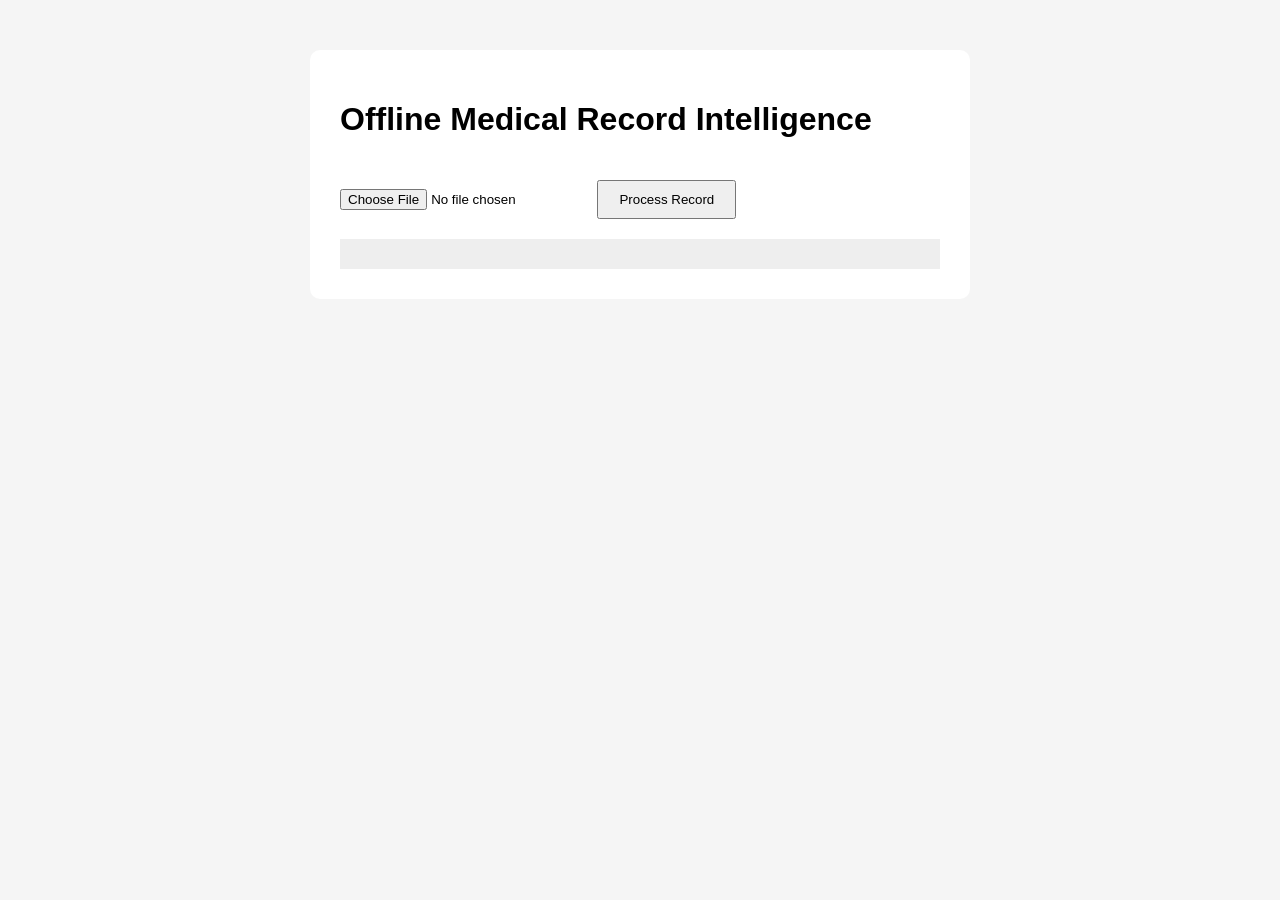
==== frontend/index.html @ 7c3087d9 "add forntend UI and project updates" ====
<!DOCTYPE html>

<html>

<head>

    <title>Offline Medical Record Intelligence</title>

    <link rel="stylesheet" href="style.css">

</head>

<body>

<div class="container">

    <h1>Offline Medical Record Intelligence</h1>

    <input type="file" id="fileInput">

    <button onclick="uploadFile()">Process Record</button>

    <div id="output"></div>

</div>

<script src="app.js"></script>

</body>

</html>
---- frontend/style.css ----
body{

    font-family: Arial;

    background:#f5f5f5;

}

.container{

    width:600px;

    margin:auto;

    margin-top:50px;

    background:white;

    padding:30px;

    border-radius:10px;

}

button{

    margin-top:20px;

    padding:10px 20px;

    cursor:pointer;

}

#output{

    margin-top:20px;

    padding:15px;

    background:#eeeeee;

}
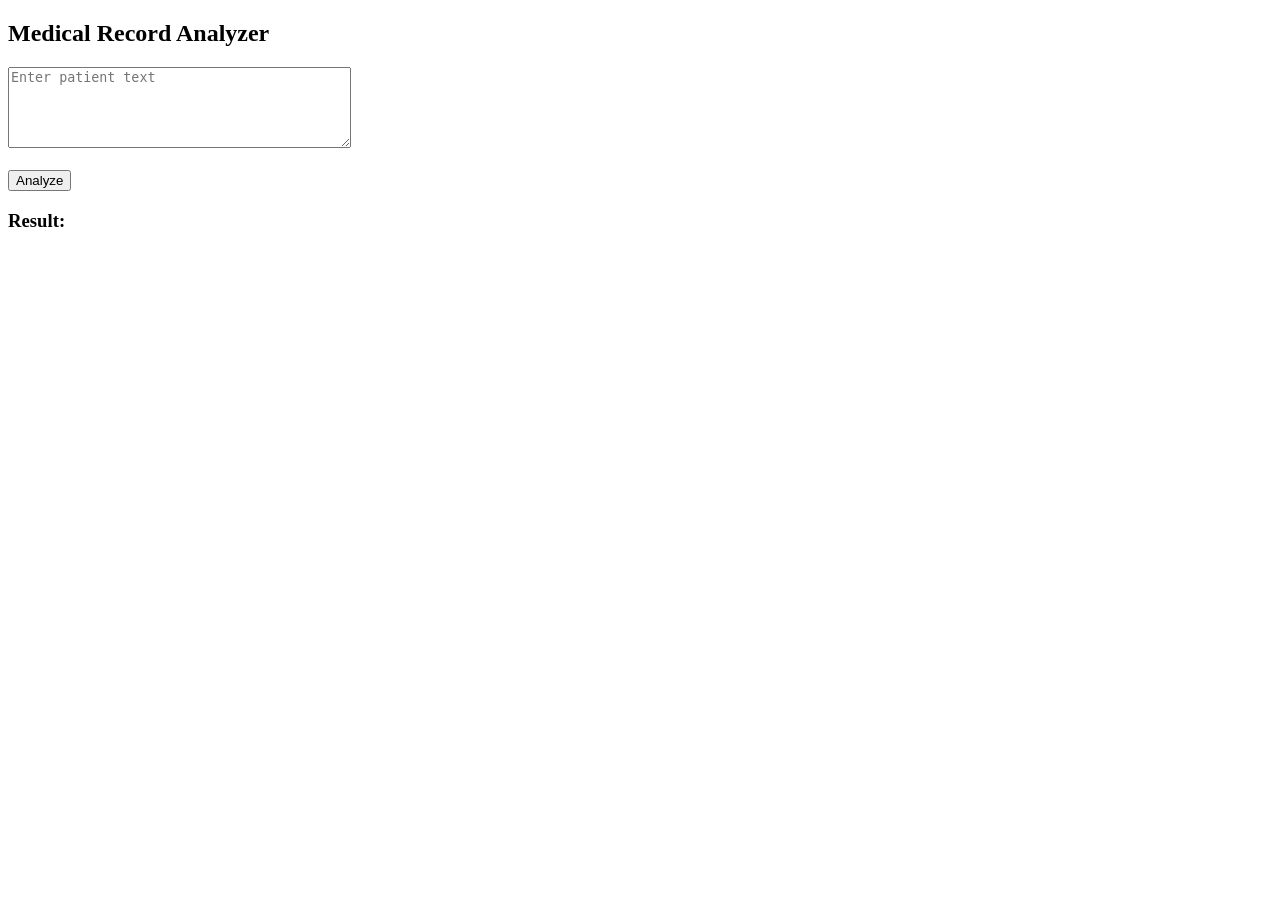
==== commit 4892cd8d: "Phase 2 MVP: backend + frontend working" ====
--- a/frontend/index.html
+++ b/frontend/index.html
@@ -1,31 +1,36 @@
 <!DOCTYPE html>
-
 <html>
-
 <head>
-
-    <title>Offline Medical Record Intelligence</title>
-
-    <link rel="stylesheet" href="style.css">
-
+    <title>Medical Record Analyzer</title>
 </head>
-
 <body>
 
-<div class="container">
+<h2>Medical Record Analyzer</h2>
 
-    <h1>Offline Medical Record Intelligence</h1>
+<textarea id="inputText" rows="5" cols="40" placeholder="Enter patient text"></textarea><br><br>
 
-    <input type="file" id="fileInput">
+<button onclick="sendData()">Analyze</button>
 
-    <button onclick="uploadFile()">Process Record</button>
+<h3>Result:</h3>
+<pre id="result"></pre>
 
-    <div id="output"></div>
+<script>
+async function sendData() {
+    let text = document.getElementById("inputText").value;
 
-</div>
+    let response = await fetch("http://127.0.0.1:5000/process", {
+        method: "POST",
+        headers: {
+            "Content-Type": "application/json"
+        },
+        body: JSON.stringify({ text: text })
+    });
 
-<script src="app.js"></script>
+    let data = await response.json();
+    document.getElementById("result").innerText = JSON.stringify(data, null, 2);
+}
+</script>
 
 </body>
+</html>
 
-</html>
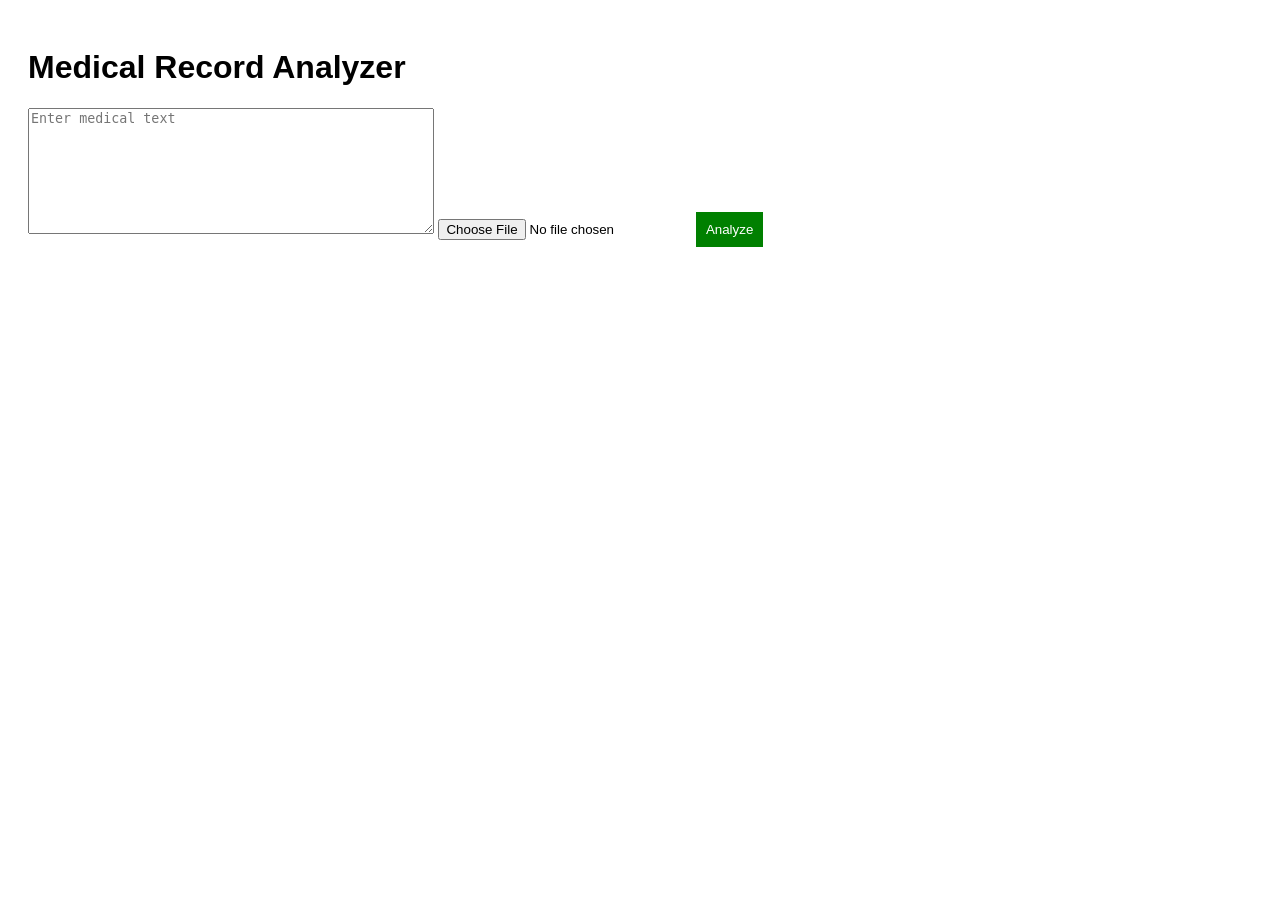
==== commit ca1405b9: "Completed MVP: backend + frontend + structured medical AI output" ====
--- a/frontend/index.html
+++ b/frontend/index.html
@@ -1,36 +1,22 @@
 <!DOCTYPE html>
 <html>
 <head>
-    <title>Medical Record Analyzer</title>
+    <title>Medical AI</title>
+    <link rel="stylesheet" href="style.css">
 </head>
 <body>
 
-<h2>Medical Record Analyzer</h2>
+<h1>Medical Record Analyzer</h1>
 
-<textarea id="inputText" rows="5" cols="40" placeholder="Enter patient text"></textarea><br><br>
+<textarea id="inputText" placeholder="Enter medical text"></textarea>
 
-<button onclick="sendData()">Analyze</button>
+<input type="file" id="fileInput">
 
-<h3>Result:</h3>
+<button onclick="analyze()">Analyze</button>
+
 <pre id="result"></pre>
 
-<script>
-async function sendData() {
-    let text = document.getElementById("inputText").value;
-
-    let response = await fetch("http://127.0.0.1:5000/process", {
-        method: "POST",
-        headers: {
-            "Content-Type": "application/json"
-        },
-        body: JSON.stringify({ text: text })
-    });
-
-    let data = await response.json();
-    document.getElementById("result").innerText = JSON.stringify(data, null, 2);
-}
-</script>
-
+<script src="app.js"></script>
 </body>
 </html>
 
--- a/frontend/style.css
+++ b/frontend/style.css
@@ -0,0 +1,17 @@
+body {
+    font-family: Arial;
+    padding: 20px;
+}
+
+textarea {
+    width: 400px;
+    height: 120px;
+}
+
+button {
+    margin-top: 10px;
+    padding: 10px;
+    background: green;
+    color: white;
+    border: none;
+}
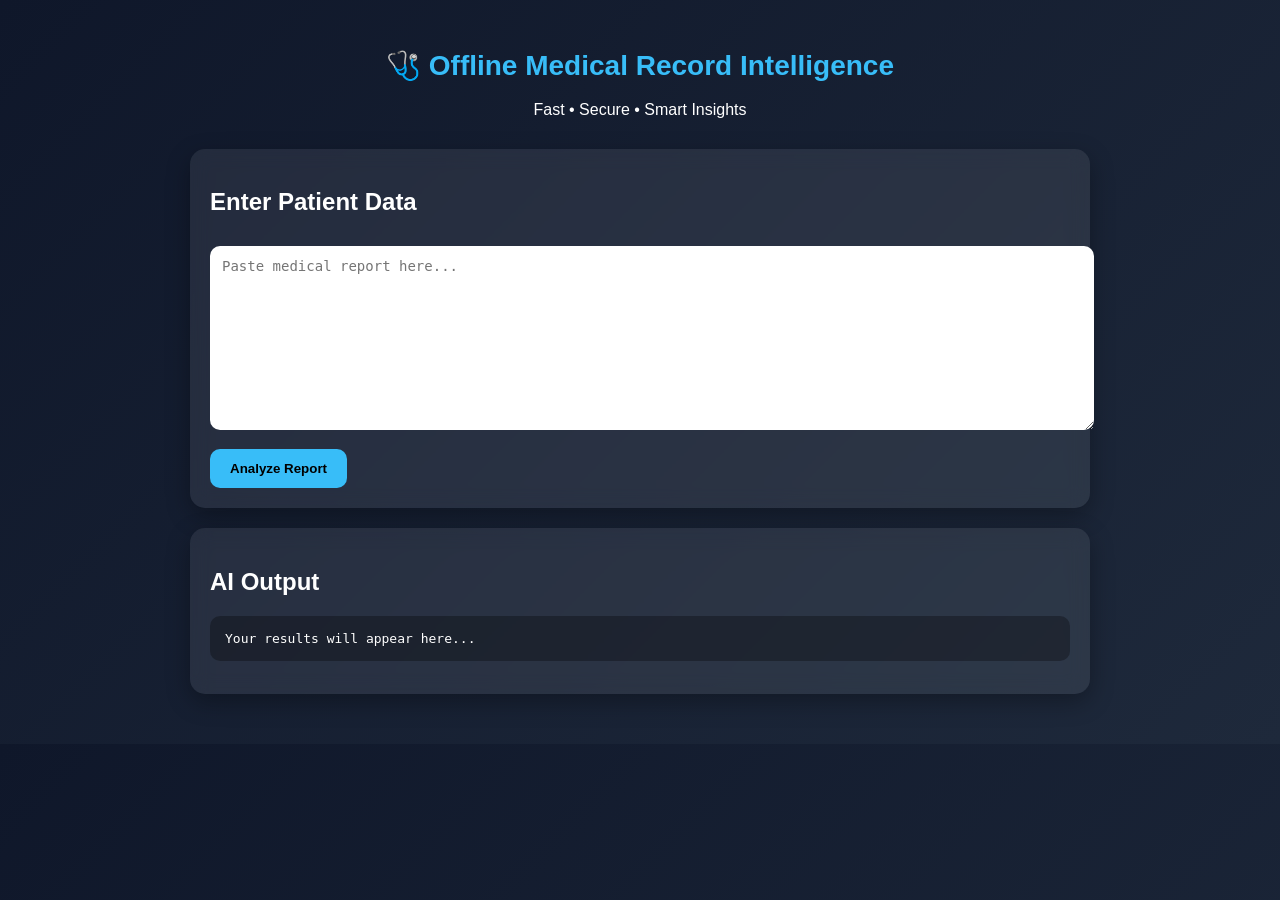
==== commit 85a9f174: "Updated Streamlit UI with dark theme and fixed layout" ====
--- a/frontend/index.html
+++ b/frontend/index.html
@@ -1,22 +1,36 @@
 <!DOCTYPE html>
-<html>
+<html lang="en">
 <head>
-    <title>Medical AI</title>
-    <link rel="stylesheet" href="style.css">
+  <meta charset="UTF-8" />
+  <meta name="viewport" content="width=device-width, initial-scale=1.0"/>
+  <title>Medical Record Intelligence</title>
+  <link rel="stylesheet" href="style.css"/>
 </head>
+
 <body>
+  <div class="container">
 
-<h1>Medical Record Analyzer</h1>
+    <header class="header">
+      <h1>🩺 Offline Medical Record Intelligence</h1>
+      <p>Fast • Secure • Smart Insights</p>
+    </header>
 
-<textarea id="inputText" placeholder="Enter medical text"></textarea>
+    <div class="card">
+      <h2>Enter Patient Data</h2>
 
-<input type="file" id="fileInput">
+      <textarea id="inputText" placeholder="Paste medical report here..."></textarea>
 
-<button onclick="analyze()">Analyze</button>
+      <button onclick="processData()">Analyze Report</button>
+    </div>
 
-<pre id="result"></pre>
+    <div class="card result">
+      <h2>AI Output</h2>
+      <pre id="output">Your results will appear here...</pre>
+    </div>
 
-<script src="app.js"></script>
+  </div>
+
+  <script src="app.js"></script>
 </body>
 </html>
 
--- a/frontend/style.css
+++ b/frontend/style.css
@@ -1,17 +1,65 @@
 body {
-    font-family: Arial;
-    padding: 20px;
+  margin: 0;
+  font-family: 'Segoe UI', sans-serif;
+  background: linear-gradient(135deg, #0f172a, #1e293b);
+  color: white;
+}
+
+.container {
+  max-width: 900px;
+  margin: auto;
+  padding: 30px;
+}
+
+.header {
+  text-align: center;
+  margin-bottom: 30px;
+}
+
+.header h1 {
+  font-size: 28px;
+  color: #38bdf8;
+}
+
+.card {
+  background: rgba(255, 255, 255, 0.08);
+  backdrop-filter: blur(10px);
+  padding: 20px;
+  border-radius: 15px;
+  margin-bottom: 20px;
+  box-shadow: 0 8px 25px rgba(0,0,0,0.3);
 }
 
 textarea {
-    width: 400px;
-    height: 120px;
+  width: 100%;
+  height: 160px;
+  padding: 12px;
+  border-radius: 10px;
+  border: none;
+  outline: none;
+  margin-top: 10px;
+  font-size: 14px;
 }
 
 button {
-    margin-top: 10px;
-    padding: 10px;
-    background: green;
-    color: white;
-    border: none;
+  margin-top: 15px;
+  background: #38bdf8;
+  border: none;
+  padding: 12px 20px;
+  color: black;
+  font-weight: bold;
+  border-radius: 10px;
+  cursor: pointer;
+  transition: 0.3s;
+}
+
+button:hover {
+  background: #0ea5e9;
+}
+
+.result pre {
+  white-space: pre-wrap;
+  background: rgba(0,0,0,0.3);
+  padding: 15px;
+  border-radius: 10px;
 }
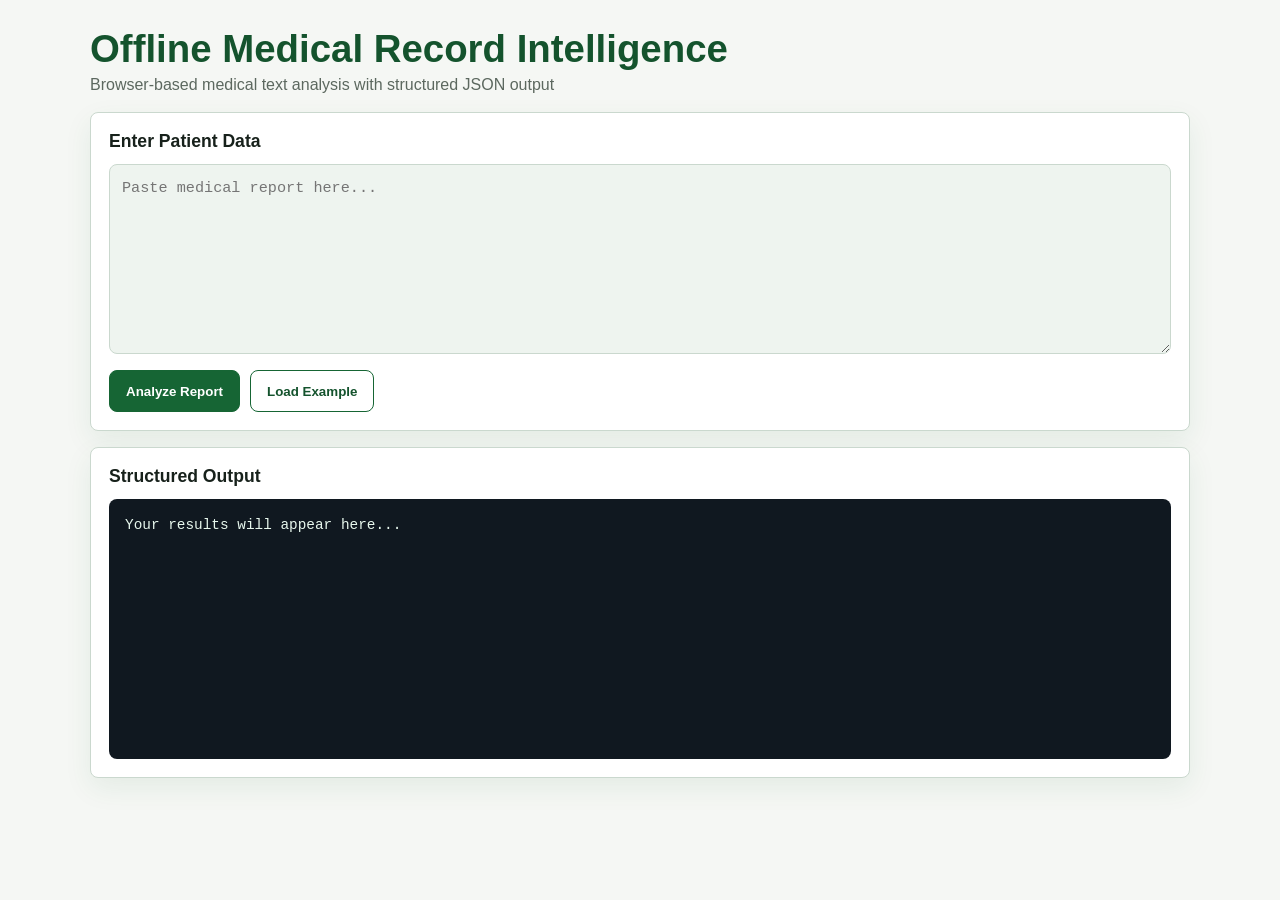
==== commit 8d129ac6: "feat: add offline public web app" ====
--- a/frontend/index.html
+++ b/frontend/index.html
@@ -1,36 +1,37 @@
-<!DOCTYPE html>
+<!doctype html>
 <html lang="en">
 <head>
   <meta charset="UTF-8" />
-  <meta name="viewport" content="width=device-width, initial-scale=1.0"/>
+  <meta name="viewport" content="width=device-width, initial-scale=1.0" />
+  <meta name="theme-color" content="#14532d" />
   <title>Medical Record Intelligence</title>
-  <link rel="stylesheet" href="style.css"/>
+  <link rel="manifest" href="manifest.webmanifest" />
+  <link rel="stylesheet" href="style.css" />
 </head>
 
 <body>
-  <div class="container">
-
+  <main class="container">
     <header class="header">
-      <h1>🩺 Offline Medical Record Intelligence</h1>
-      <p>Fast • Secure • Smart Insights</p>
+      <h1>Offline Medical Record Intelligence</h1>
+      <p>Browser-based medical text analysis with structured JSON output</p>
     </header>
 
-    <div class="card">
+    <section class="card">
       <h2>Enter Patient Data</h2>
-
       <textarea id="inputText" placeholder="Paste medical report here..."></textarea>
 
-      <button onclick="processData()">Analyze Report</button>
-    </div>
+      <div class="actions">
+        <button type="button" onclick="processData()">Analyze Report</button>
+        <button type="button" class="secondary" onclick="loadExample()">Load Example</button>
+      </div>
+    </section>
 
-    <div class="card result">
-      <h2>AI Output</h2>
+    <section class="card result">
+      <h2>Structured Output</h2>
       <pre id="output">Your results will appear here...</pre>
-    </div>
-
-  </div>
+    </section>
+  </main>
 
   <script src="app.js"></script>
 </body>
 </html>
-
--- a/frontend/style.css
+++ b/frontend/style.css
@@ -1,65 +1,128 @@
+:root {
+  color-scheme: light;
+  --bg: #f5f7f4;
+  --surface: #ffffff;
+  --surface-alt: #eef4ef;
+  --text: #17211b;
+  --muted: #5c685f;
+  --primary: #166534;
+  --primary-dark: #14532d;
+  --accent: #0f766e;
+  --border: #cad8ce;
+  --code: #101820;
+}
+
+* {
+  box-sizing: border-box;
+}
+
 body {
   margin: 0;
-  font-family: 'Segoe UI', sans-serif;
-  background: linear-gradient(135deg, #0f172a, #1e293b);
-  color: white;
+  min-height: 100vh;
+  font-family: "Segoe UI", Arial, sans-serif;
+  background: var(--bg);
+  color: var(--text);
 }
 
 .container {
-  max-width: 900px;
-  margin: auto;
-  padding: 30px;
+  width: min(1100px, calc(100% - 32px));
+  margin: 0 auto;
+  padding: 28px 0;
 }
 
 .header {
-  text-align: center;
-  margin-bottom: 30px;
+  display: flex;
+  flex-direction: column;
+  gap: 6px;
+  margin-bottom: 18px;
 }
 
 .header h1 {
-  font-size: 28px;
-  color: #38bdf8;
+  margin: 0;
+  color: var(--primary-dark);
+  font-size: clamp(1.7rem, 3vw, 2.5rem);
+  line-height: 1.1;
+}
+
+.header p {
+  margin: 0;
+  color: var(--muted);
+  font-size: 1rem;
 }
 
 .card {
-  background: rgba(255, 255, 255, 0.08);
-  backdrop-filter: blur(10px);
-  padding: 20px;
-  border-radius: 15px;
-  margin-bottom: 20px;
-  box-shadow: 0 8px 25px rgba(0,0,0,0.3);
+  background: var(--surface);
+  border: 1px solid var(--border);
+  border-radius: 8px;
+  padding: 18px;
+  margin-bottom: 16px;
+  box-shadow: 0 10px 28px rgba(22, 101, 52, 0.08);
+}
+
+.card h2 {
+  margin: 0 0 12px;
+  color: var(--text);
+  font-size: 1.1rem;
 }
 
 textarea {
   width: 100%;
-  height: 160px;
+  min-height: 190px;
+  resize: vertical;
   padding: 12px;
-  border-radius: 10px;
-  border: none;
+  border: 1px solid var(--border);
+  border-radius: 8px;
   outline: none;
-  margin-top: 10px;
-  font-size: 14px;
+  background: var(--surface-alt);
+  color: var(--text);
+  font: 0.95rem/1.5 Consolas, "Courier New", monospace;
+}
+
+textarea:focus {
+  border-color: var(--accent);
+  box-shadow: 0 0 0 3px rgba(15, 118, 110, 0.15);
+}
+
+.actions {
+  display: flex;
+  flex-wrap: wrap;
+  gap: 10px;
+  margin-top: 12px;
 }
 
 button {
-  margin-top: 15px;
-  background: #38bdf8;
-  border: none;
-  padding: 12px 20px;
-  color: black;
-  font-weight: bold;
-  border-radius: 10px;
+  min-height: 42px;
+  border: 1px solid var(--primary);
+  border-radius: 8px;
+  padding: 10px 16px;
+  background: var(--primary);
+  color: #ffffff;
+  font-weight: 700;
   cursor: pointer;
-  transition: 0.3s;
 }
 
 button:hover {
-  background: #0ea5e9;
+  background: var(--primary-dark);
+}
+
+button.secondary {
+  background: #ffffff;
+  color: var(--primary-dark);
+}
+
+button.secondary:hover {
+  background: var(--surface-alt);
 }
 
 .result pre {
+  min-height: 260px;
+  overflow: auto;
   white-space: pre-wrap;
-  background: rgba(0,0,0,0.3);
-  padding: 15px;
-  border-radius: 10px;
-}+  word-break: break-word;
+  margin: 0;
+  background: var(--code);
+  color: #e7f7ed;
+  padding: 16px;
+  border-radius: 8px;
+  font: 0.9rem/1.5 Consolas, "Courier New", monospace;
+}
